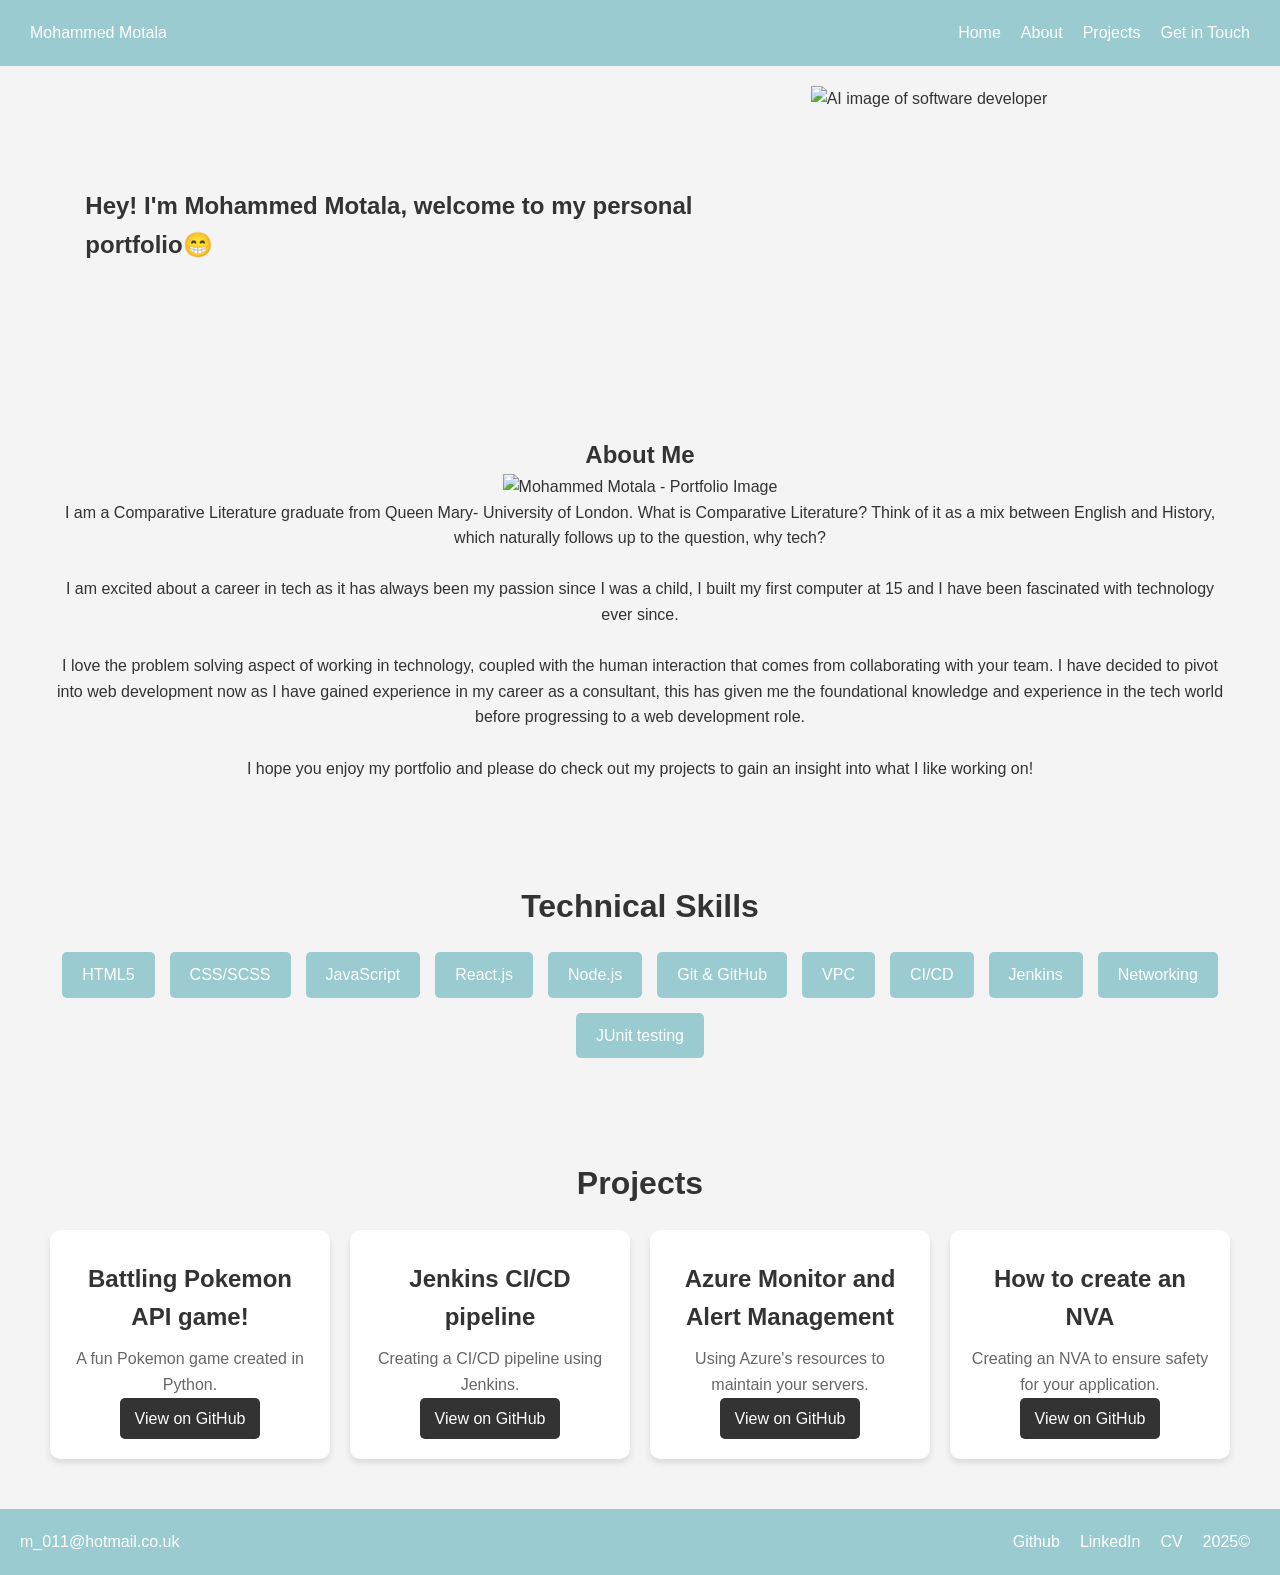
==== index.html @ 9a57fced "Removed portflio folder due to issues with GH pages" ====
<!DOCTYPE html>
<html lang="en">
  <head>
    <meta charset="UTF-8" />
    <meta name="viewport" content="width=device-width, initial-scale=1.0" />
    <meta http-equiv="X-UA-Compatible" content="ie=edge" />
    <title>Mohammed Motala's Portfolio</title>
    <link rel="stylesheet" href="css\styles.css" />
  </head>
  <body>
    <header>
      <nav>
        <ul>
          <li><a href="index.html">Mohammed Motala</a></li>
          <li><a href="index.html">Home</a></li>
          <li><a href="#about">About</a></li>
          <li><a href="#projects">Projects</a></li>
          <li><a href="#contact">Get in Touch</a></li>
        </ul>
      </nav>
    </header>

    <main>
      <section class="Intro">
        <h1>Hey! I'm Mohammed Motala, welcome to my personal portfolio&#128513</h1>
        <img
          src="https://img.freepik.com/premium-photo/web-developer-specialist-web-development-flat-vector-icons-web-developers-vector-background_870512-793.jpg"
          alt="AI image of software developer"
        />
      </section>

      <section id = "about" class="about">
        <h2>About Me</h2>
        <img
          src="\Motala_headshot-removebg-preview.png"
          alt="Mohammed Motala - Portfolio Image"
        />
        <p>
          I am a Comparative Literature graduate from Queen Mary- University of London. What is Comparative Literature? Think of it as a mix between English and History, which naturally follows up to the question, why tech? <br> <br>
          I am excited about a career in tech as it has always been my passion since I was a child, I built my first computer at 15 and I have been fascinated with technology ever since.<br> <br>
          I love the problem solving
          aspect of working in technology, coupled with the human interaction
          that comes from collaborating with your team. I have decided to pivot
          into web development now as I have gained experience in my career as a
          consultant, this has given me the foundational
          knowledge and experience in the tech world before progressing to a web development role. <br> <br>
          I hope you enjoy my portfolio and please do check out my projects to gain an insight into what I like working on!
        </p>
      </section>
      <section class="technical-skills">
        <h2>Technical Skills</h2>
        <ul>
          <li>HTML5</li>
          <li>CSS/SCSS</li>
          <li>JavaScript</li>
          <li>React.js</li>
          <li>Node.js</li>
          <li>Git & GitHub</li>
          <li>VPC</li>
          <li>CI/CD</li>
          <li>Jenkins</li>
          <li>Networking</li>
          <li>JUnit testing</li>
        </ul>
      </section>
      <section id="projects" class="projects">
        <h2>Projects</h2>
        <div class="projects-grid">
          <div class="project">
            <h3>Battling Pokemon API game!</h3>
            <p>A fun Pokemon game created in Python.</p>
            <a href="https://github.com/Motala11/Tech258_Python/blob/main/apis/CLI_Pokemon_game.py" target="_blank"
              >View on GitHub</a
            >
          </div>

          <div class="project">
            <h3>Jenkins CI/CD pipeline</h3>
            <p>Creating a CI/CD pipeline using Jenkins.</p>
            <a href="https://github.com/Motala11/CICD/blob/main/CI-CD_pipeline.md#job-3-cd-of-deploying-main-branch-to-production" target="_blank"
              >View on GitHub</a
            >
          </div>

          <div class="project">
            <h3>Azure Monitor and Alert Management</h3>
            <p>Using Azure's resources to maintain your servers.</p>
            <a href="https://github.com/Motala11/cloud_learning/blob/main/linux/azure/Azure_monitor_and_alert_management.md" target="_blank"
              >View on GitHub</a
            >
          </div>

          <div class="project">
            <h3>How to create an NVA</h3>
            <p>Creating an NVA to ensure safety for your application.</p>
            <a href="https://github.com/Motala11/cloud_learning/blob/main/linux/azure/NVA.md" target="_blank"
              >View on GitHub</a
            >
          </div>
        </div>
      </section>
    </main>

    <footer id="contact">
    <ul>
        <li>m_011@hotmail.co.uk</li>
      <li><a href="https://github.com/Motala11/">Github</a></li>
      <li><a href="https://www.linkedin.com/in/mohammed-motala/">LinkedIn</a></li>
      <li><a href="#CV">CV</a></li>
      <li>2025&copy;</li>
    </ul>
    </footer>
  </body>
</html>
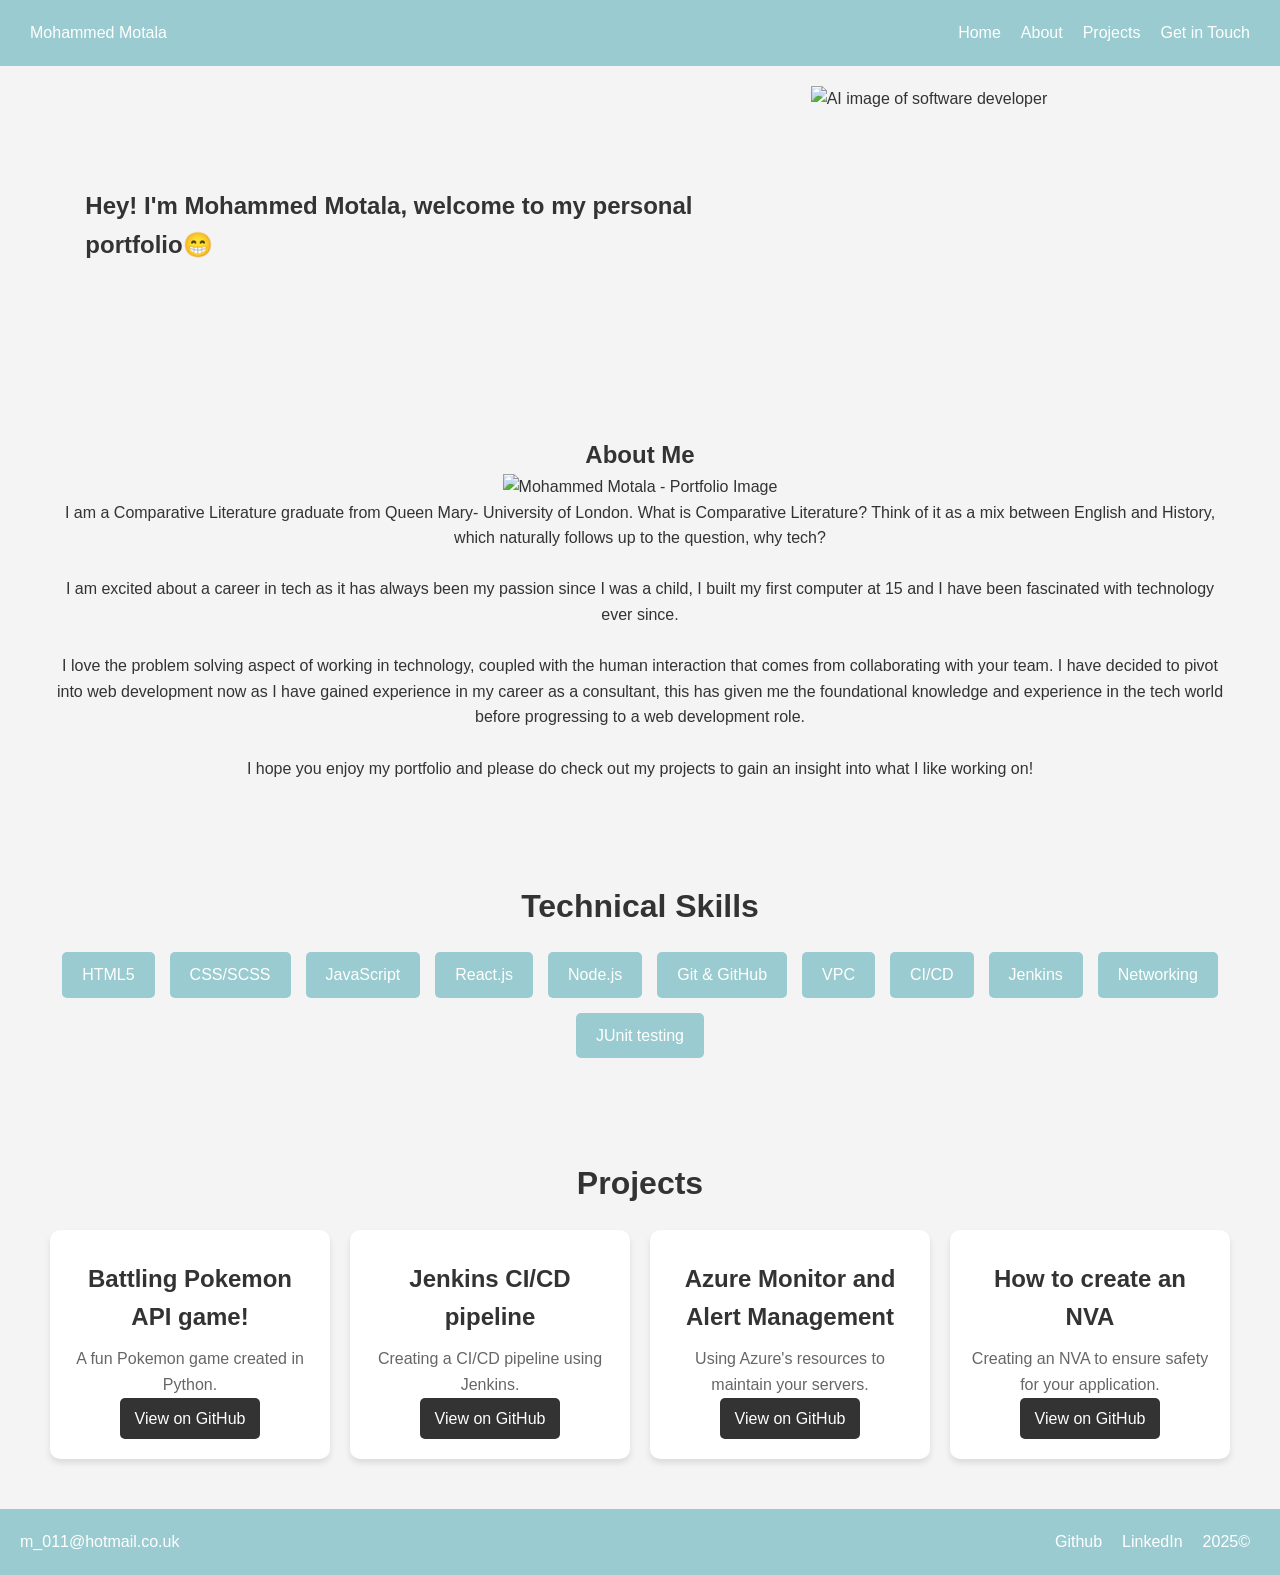
==== commit aea8b4da: "Removed CV link in footer" ====
--- a/index.html
+++ b/index.html
@@ -32,7 +32,7 @@
       <section id = "about" class="about">
         <h2>About Me</h2>
         <img
-          src="\Motala_headshot-removebg-preview.png"
+          src="https://private-user-images.githubusercontent.com/91887661/428019802-83080335-219c-40cb-908d-0ffdfe29b4f4.png?jwt=eyJhbGciOiJIUzI1NiIsInR5cCI6IkpXVCJ9.[base64].QfxM3t0Y3Cq6ElQq6lcVPt82jHbJbajM_ezJFIMCBhc"
           alt="Mohammed Motala - Portfolio Image"
         />
         <p>
@@ -106,7 +106,6 @@
         <li>m_011@hotmail.co.uk</li>
       <li><a href="https://github.com/Motala11/">Github</a></li>
       <li><a href="https://www.linkedin.com/in/mohammed-motala/">LinkedIn</a></li>
-      <li><a href="#CV">CV</a></li>
       <li>2025&copy;</li>
     </ul>
     </footer>
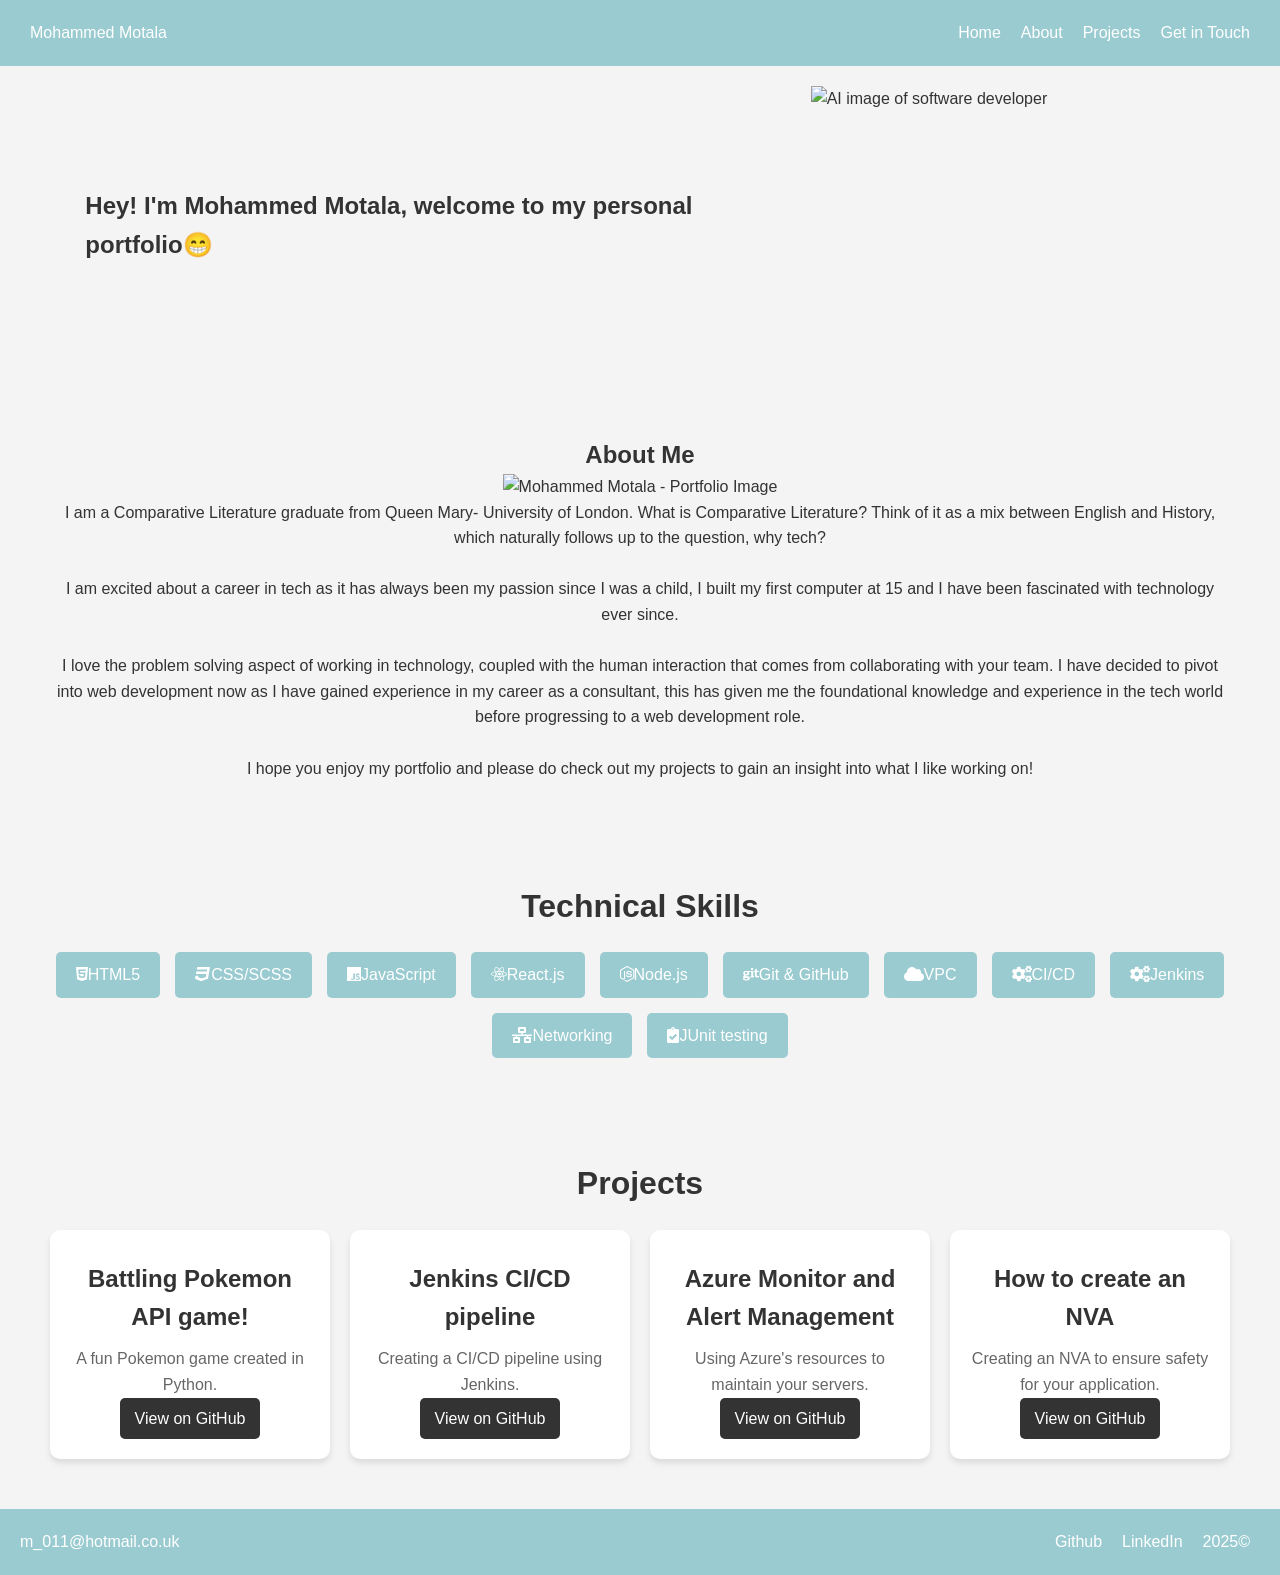
==== commit 8cdf87f3: "Adding graphic images for technical skills section" ====
--- a/index.html
+++ b/index.html
@@ -6,6 +6,8 @@
     <meta http-equiv="X-UA-Compatible" content="ie=edge" />
     <title>Mohammed Motala's Portfolio</title>
     <link rel="stylesheet" href="css\styles.css" />
+    <link href="https://cdnjs.cloudflare.com/ajax/libs/font-awesome/5.15.4/css/all.min.css" rel="stylesheet">
+
   </head>
   <body>
     <header>
@@ -32,7 +34,7 @@
       <section id = "about" class="about">
         <h2>About Me</h2>
         <img
-          src="https://private-user-images.githubusercontent.com/91887661/428019802-83080335-219c-40cb-908d-0ffdfe29b4f4.png?jwt=eyJhbGciOiJIUzI1NiIsInR5cCI6IkpXVCJ9.[base64].QfxM3t0Y3Cq6ElQq6lcVPt82jHbJbajM_ezJFIMCBhc"
+          src="https://private-user-images.githubusercontent.com/91887661/428019802-83080335-219c-40cb-908d-0ffdfe29b4f4.png?jwt=eyJhbGciOiJIUzI1NiIsInR5cCI6IkpXVCJ9.[base64].Oi7Vn_IXyiaJvxp87BsL5CzkHQ-cMgwFL2p5ur0tjy0"
           alt="Mohammed Motala - Portfolio Image"
         />
         <p>
@@ -50,17 +52,17 @@
       <section class="technical-skills">
         <h2>Technical Skills</h2>
         <ul>
-          <li>HTML5</li>
-          <li>CSS/SCSS</li>
-          <li>JavaScript</li>
-          <li>React.js</li>
-          <li>Node.js</li>
-          <li>Git & GitHub</li>
-          <li>VPC</li>
-          <li>CI/CD</li>
-          <li>Jenkins</li>
-          <li>Networking</li>
-          <li>JUnit testing</li>
+          <li><i class="fab fa-html5"></i>HTML5</li>
+          <li><i class="fab fa-css3"></i>CSS/SCSS</li>
+          <li><i class="fab fa-js"></i>JavaScript</li>
+          <li><i class="fab fa-react"></i>React.js</li>
+          <li><i class="fab fa-node-js"></i>Node.js</li>
+          <li><i class="fab fa-git"></i>Git & GitHub</li>
+          <li><i class="fas fa-cloud"></i>VPC</li>
+          <li><i class="fas fa-cogs"></i>CI/CD</li>
+          <li><i class="fas fa-cogs"></i>Jenkins</li>
+          <li><i class="fas fa-network-wired"></i>Networking</li>
+          <li><i class="fas fa-clipboard-check"></i>JUnit testing</li>
         </ul>
       </section>
       <section id="projects" class="projects">
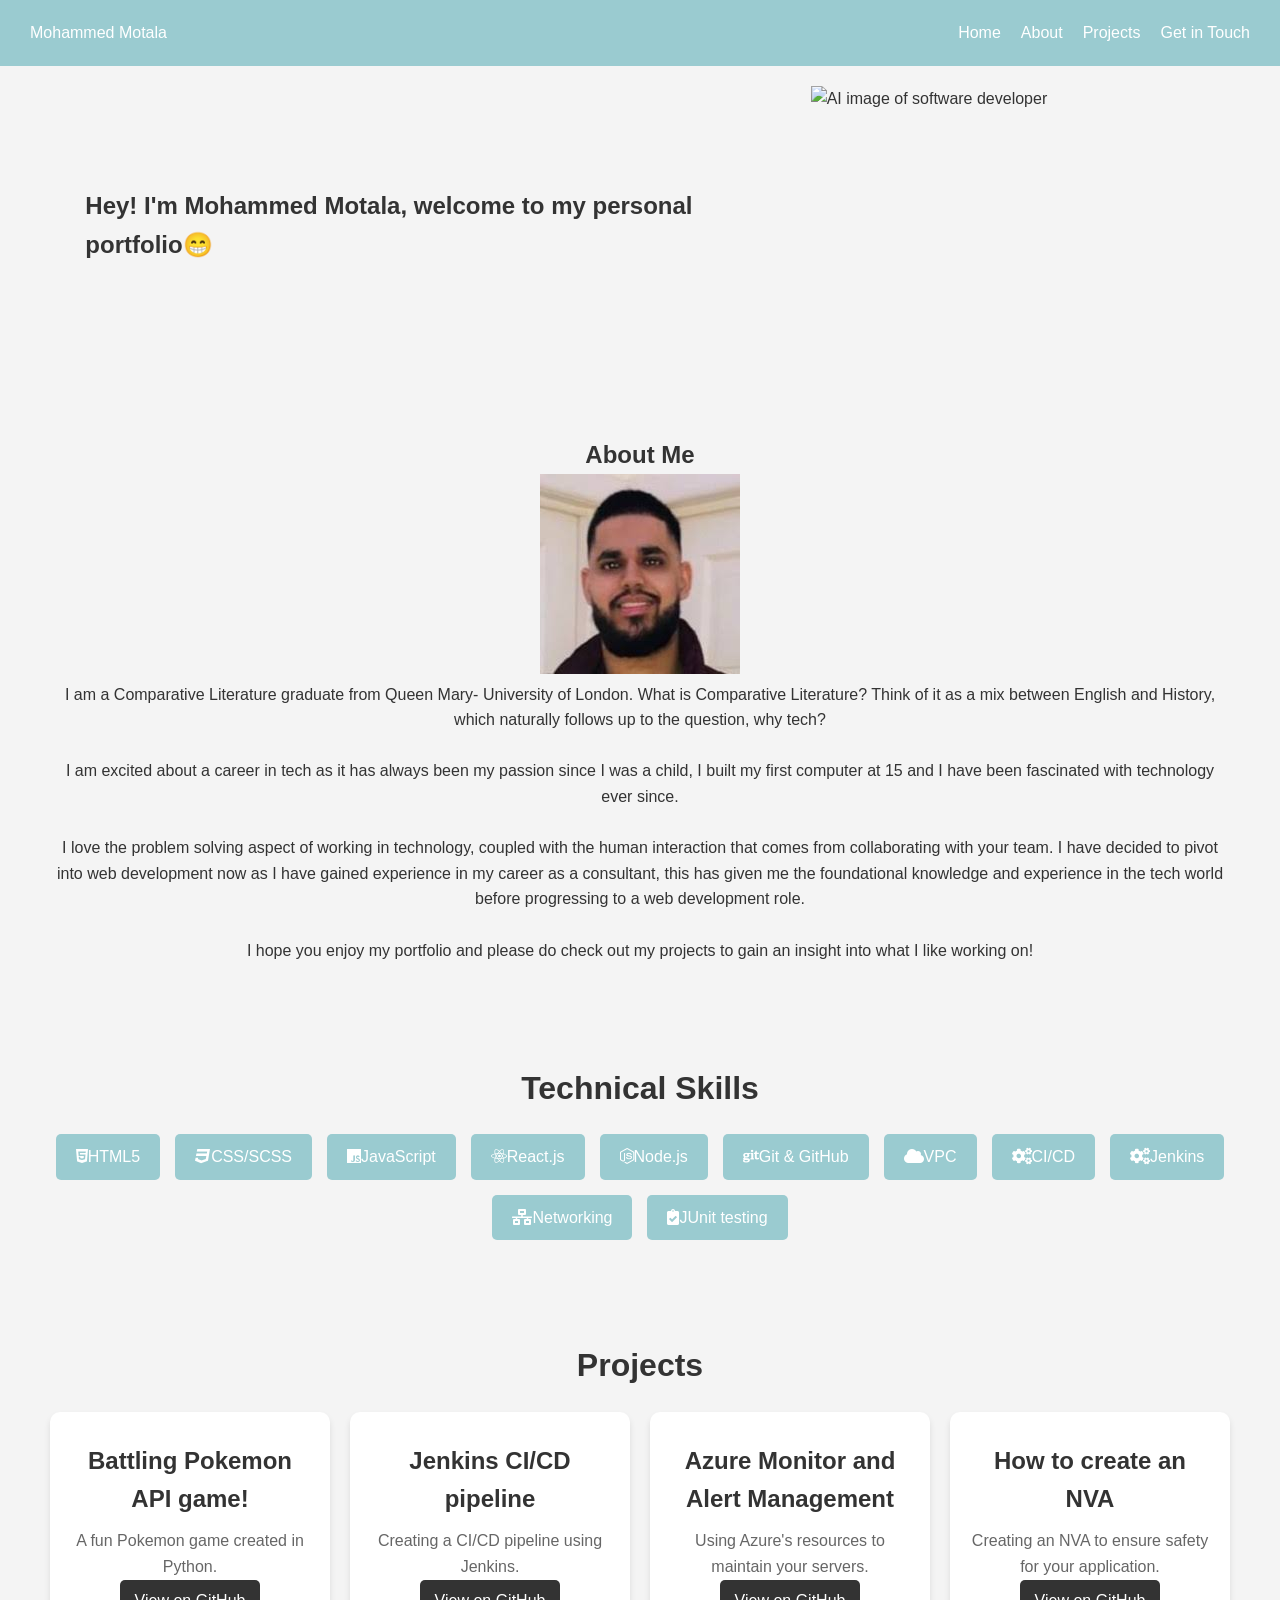
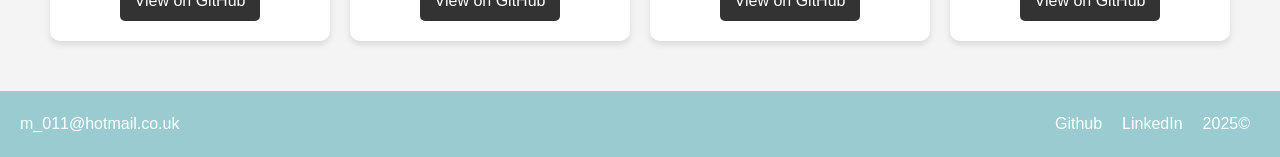
==== commit 790fe02e: "Added new link to portfolio picture, as Github issues link kept expiring" ====
--- a/index.html
+++ b/index.html
@@ -34,7 +34,7 @@
       <section id = "about" class="about">
         <h2>About Me</h2>
         <img
-          src="https://private-user-images.githubusercontent.com/91887661/428019802-83080335-219c-40cb-908d-0ffdfe29b4f4.png?jwt=eyJhbGciOiJIUzI1NiIsInR5cCI6IkpXVCJ9.[base64].Oi7Vn_IXyiaJvxp87BsL5CzkHQ-cMgwFL2p5ur0tjy0"
+          src="[data-uri]"
           alt="Mohammed Motala - Portfolio Image"
         />
         <p>
